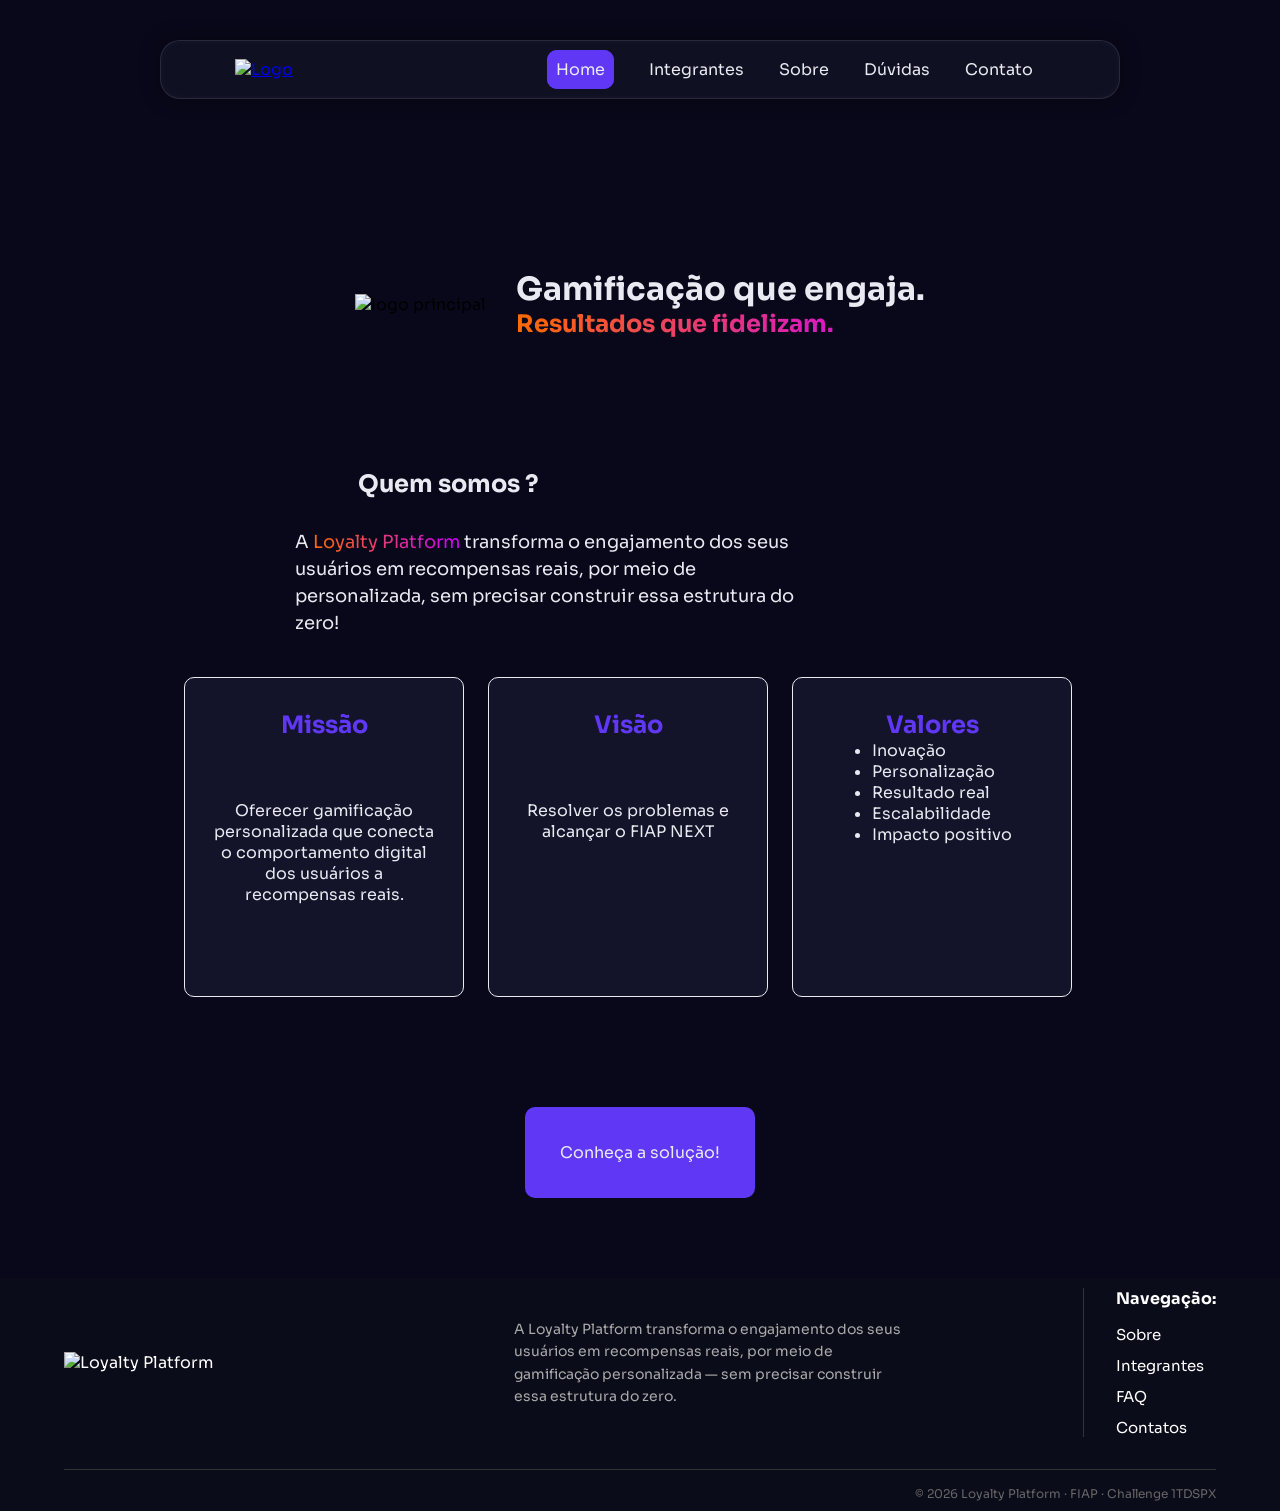
==== index.html @ 7846d504 "Merge branch 'main' into página-integrantes" ====
<!DOCTYPE html>
<html lang="pt-br">
<head>
    <link rel="preconnect" href="https://fonts.googleapis.com">
    <link rel="preconnect" href="https://fonts.gstatic.com" crossorigin>
    <link href="https://fonts.googleapis.com/css2?family=Sora:wght@100..800&display=swap" rel="stylesheet">
    <meta charset="UTF-8">
    <link rel="stylesheet" href="/css/styles.css">
    <meta name="viewport" content="width=device-width, initial-scale=1.0">
    <title>Loyalty Platform</title>
    <link rel="icon" href="/assets/FAVICON.svg">

</head>
<body>

    <nav class="navbar">
        <a class="logo" href="index.html"><img src="/assets/LOGO POSITIVA.svg" alt="Logo"></a>
        <ul class="menu">
            <li><a href="index.html" id="nav-active">Home</a></li>
            <li><a href="/pages/integrantes.html">Integrantes</a> </li>
            <li><a href="/pages/sobre.html">Sobre</a></li>
            <li><a href="/pages/faq.html">Dúvidas</a></li>
            <li><a href="/pages/contato.html">Contato</a></li>
        </ul>
    </nav>

    <main>

        <header class="conteúdo-principal">
            <img src="/assets/LOGO PRINCIPAL.svg" alt="logo principal">
            <div>
                <h1>Gamificação que engaja.</h2> 
                <h2 id="degrade">Resultados que fidelizam.</h2>
            </div>
        </header>

        <section class="sobre-nos">

            <h1>Quem somos ?</h1>

            <p>

                 A <span id="degrade">Loyalty Platform</span> transforma o
                 engajamento dos seus usuários 
                 em recompensas reais, por meio 
                 de personalizada, sem precisar  
                 construir essa estrutura do zero!
                   
            </p>
           
        </section>

        <section class="card-section">

            <div class="feature-card">
            <h2 id="titulo-card">Missão</h2>
                <P>
                    Oferecer
                    gamificação
                    personalizada que 
                    conecta o 
                    comportamento
                    digital dos usuários
                    a recompensas reais.
                </P>
            </div>

            <div class="feature-card">
                <h2 id="titulo-card">Visão</h2>
                <p>Resolver os problemas e alcançar o FIAP NEXT</p>
            </div>

            <div class="feature-card">
                <h2 id="titulo-card">Valores</h2>
                <ul>
                    <li>Inovação</li>
                    <li>Personalização</li>
                    <li>Resultado real</li>
                    <li>Escalabilidade</li>
                    <li>Impacto positivo</li>
                </ul>
            </div>

            <a href="/pages/sobre.html"></a>
            
        </section>

        <div class="botao-wrapper">
            <a class="botao" href="/pages/sobre.html">Conheça a solução!</a>
        </div>
    </main> 

    <footer class="footer">
  <div class="footer-esquerda">
    <img src="/assets/LOGO PRINCIPAL.svg" alt="Loyalty Platform">
  </div>

 <div class="footer-centro">
    <p>A Loyalty Platform transforma o engajamento dos seus usuários em recompensas reais, por meio de gamificação personalizada — sem precisar construir essa estrutura do zero.</p>
  </div>

  <div class="footer-direita">
    <nav>
      <p class="footer-nav-titulo">Navegação:</p>
      <a href="/pages/sobre.html">Sobre</a>
      <a href="/pages/integrantes.html">Integrantes</a>
      <a href="/pages/faq.html">FAQ</a>
      <a href="/pages/contatos.html">Contatos</a>
    </nav>
  </div>

  <div class="footer-bottom">
    <p>© 2026 Loyalty Platform · FIAP · Challenge 1TDSPX</p>
  </div>
</footer>
    
</body>
</html>
---- css/styles.css ----
/*css-global*/
* {
    margin: 0;
    padding: 0;
    box-sizing: border-box; 
}

:root {
    --roxo: #5F37F5;
    --rosa: #FC3E8E;
    --laranja: #FC952E;
    --preto: #08081A;
    --braco: #E9EAF1;
    --cinza-navegacao: #13142A;
     --ciano: #00e5cc;

}
 

body {
    font-family: 'Sora', sans-serif;
    background-color: var(--preto);
}
/*css-globalnavbar*/
.navbar {
    width: 75%;
    max-width: 1100px;

    margin: 40px auto;

    display: flex;
    align-items: center;
    justify-content: space-between;
    gap: 16px;

    padding: 12px 24px;

    background: rgba(20, 20, 40, 0.7);

    border: 1px solid rgba(255,255,255,0.1);

    border-radius: 20px;

    box-shadow:
        0 0 20px rgba(0,0,0,0.4),
        inset 0 0 10px rgba(255,255,255,0.03);

    position: relative;
    z-index: 100;
    }

    .menu{
        list-style-type: none;
        padding: 6px 12px;
        margin: 0;
        
        
        display: flex;

        justify-content: space-around;
        gap: 35px;
        margin-right: 50px;
    }

    .menu li a {
        text-decoration: none;
        color: var(--braco);
    }

    #nav-active{
        border: 5px var(--roxo)  solid;
        border-radius: 10px;
        background-color: var(--roxo);
        padding: 4px;
        }

    .logo{
        margin-left: 50px;
    }

    /*responsividade navbar*/

    @media (max-width: 768px) {
        .navbar {
            width: 90%;
            flex-direction: column;
            align-items: center;
            margin: 20px auto;
            padding: 16px 20px;
        }

        .logo {
            margin-left: 0;
        }

        .menu {
            margin-right: 0;
            gap: 20px;
            flex-wrap: wrap;
            justify-content: center;
        }
    }

    @media (max-width: 480px) {
        .menu {
            gap: 12px;
        }

        .menu li a {
            font-size: 0.85rem;
        }
    }


    /*css-homepage*/
    .conteúdo-principal{
        display: flex;
        align-items: center;
        justify-content: center;
        gap: 30px;
        padding: 130px;
    }
  
    .conteúdo-principal h1 {
     color: var(--braco);
    }

    .sobre-nos {
         display: flex;
        flex-direction: column;
        align-items: center;

         gap: 20px;
    }

    .sobre-nos h1 {
        margin-right: 30%;
        align-items: center;
        color: var(--braco);
    }

    .sobre-nos p {
        max-width: 500px;
        line-height: 1.5;
        margin-right: 190px;
        margin-top: 10px;
        font-size: large;
        color: var(--braco);
    }


    .card-section {
        display: flex;
        justify-content: center;
        align-items: center;
        flex-wrap: wrap;
        gap: 1.5rem;
        width: 100%;             
        padding: 40px 0px;
    }

    .feature-card {
        background-color: var(--cinza-navegacao);
        color: var(--braco);
        border: 0.5px solid var(--braco);
        border-radius: 10px;
        text-align: center;
        width: 280px;        
        height: 320px;       
        padding: 32px 24px;
       
    }

    .feature-card p {
        margin-top: 60px;
    }

    .feature-card ul {
    display: inline-block; 
    text-align: left;      
    padding-left: 20px;
    gap: 10px;
    }

    #titulo-card{ 
        margin: auto;
        color: var(--roxo);
        
    }

    
    .botao-wrapper {
        display: flex;
        justify-content: center;
        margin-top: 70px;
        margin-bottom: 80px;
        }


    .botao {
        text-decoration: none;
        display: flex;
        justify-content: center;
        border: 5px var(--roxo)  solid;
        border-radius: 10px;
        background-color: var(--roxo);
        padding: 30px 30px 30px 30px;
        color: var(--braco)
        
    }

    #degrade{
         background: linear-gradient(to right, #ff6a00, #cc00ff); 
        -webkit-background-clip: text;
        -webkit-text-fill-color: transparent;
        background-clip: text;
     }


/*css-globalfooters*/
        .footer {
    display: flex;
    flex-wrap: wrap;
    justify-content: space-between;
    align-items: flex-start;
    padding: 10px 64px;
    background-color: #0B0C1A;
    color: white;
    }

    .footer-esquerda {
    max-width: 400px;
    display: flex;
    flex-direction: column;
    gap: 16px;
     align-self: center;
    }

    .footer-esquerda img {
    width: 280px;
    }

    .footer-esquerda p {
    font-size: 14px;
    color: #aaa;
    line-height: 1.6;
    }

    .footer-centro {
     max-width: 400px;
    align-self: center;
    }

   .footer-centro p {
    font-size: 14px;
    color: #aaa;
    line-height: 1.6;
    }

    .footer-direita nav {
    display: flex;
    flex-direction: column;
    gap: 12px;
    border-left: 1px solid #333;
    padding-left: 32px;
    }

    .footer-nav-titulo {
    font-weight: bold;
    margin-bottom: 4px;
    }

    .footer-direita a {
    color: white;
    text-decoration: none;
    font-size: 15px;
    }

    .footer-direita a:hover {
    color: #5F37F5;
    }

    .footer-bottom {
    width: 100%;
    text-align: right;
    margin-top: 32px;
    padding-top: 16px;
    border-top: 1px solid #333;
    font-size: 12px;
    color: #666;
    }

       .destaque-rosa {
    color: var(--rosa);
    }

    
  /* ====== RESPONSIVIDADE HOMEPAGE ===== */

@media (max-width: 1024px) {

    .conteúdo-principal {
        flex-direction: column;
        padding: 80px 40px;
        text-align: center;
    }

    .sobre-nos h1 {
        margin-right: 0;
    }

    .sobre-nos p {
        margin-right: 0;
        text-align: center;
    }

    .card-section {
        padding: 30px 20px;
    }

    .footer {
        gap: 40px;
    }

}

@media (max-width: 768px) {

    .conteúdo-principal {
        padding: 60px 20px;
        gap: 50px;
    }

    .conteúdo-principal img {
        width: 100%;
        max-width: 400px;
        height: auto;
    }

    .sobre-nos {
        width: 100%;
    }

    .sobre-nos h1 {
        text-align: center;
    }

    .sobre-nos p {
        max-width: 100%;
        font-size: 1rem;
        line-height: 1.8;
    }

    .feature-card {
        width: 90%;
        max-width: 320px;
        height: auto;
    }

    .feature-card p {
        margin-top: 30px;
    }

    .botao-wrapper {
        margin-top: 50px;
        margin-bottom: 60px;
        padding: 0 20px;
    }

    .botao {
        width: 100%;
        max-width: 300px;
        text-align: center;
    }

    .footer {
        flex-direction: column;
        align-items: center;
        text-align: center;
        padding: 40px 20px;
    }

    .footer-esquerda,
    .footer-centro,
    .footer-direita {
        max-width: 100%;
    }

    .footer-direita nav {
        border-left: none;
        padding-left: 0;
        align-items: center;
    }

    .footer-bottom {
        text-align: center;
    }

}

@media (max-width: 480px) {

    .conteúdo-principal {
        padding: 40px 16px;
    }

    .sobre-nos p {
        font-size: 0.95rem;
    }

    .feature-card {
        padding: 24px 18px;
    }

    .feature-card ul {
        padding-left: 16px;
    }

    .botao {
        padding: 20px;
        font-size: 0.95rem;
    }

    .footer-esquerda img {
        width: 200px;
    }

}
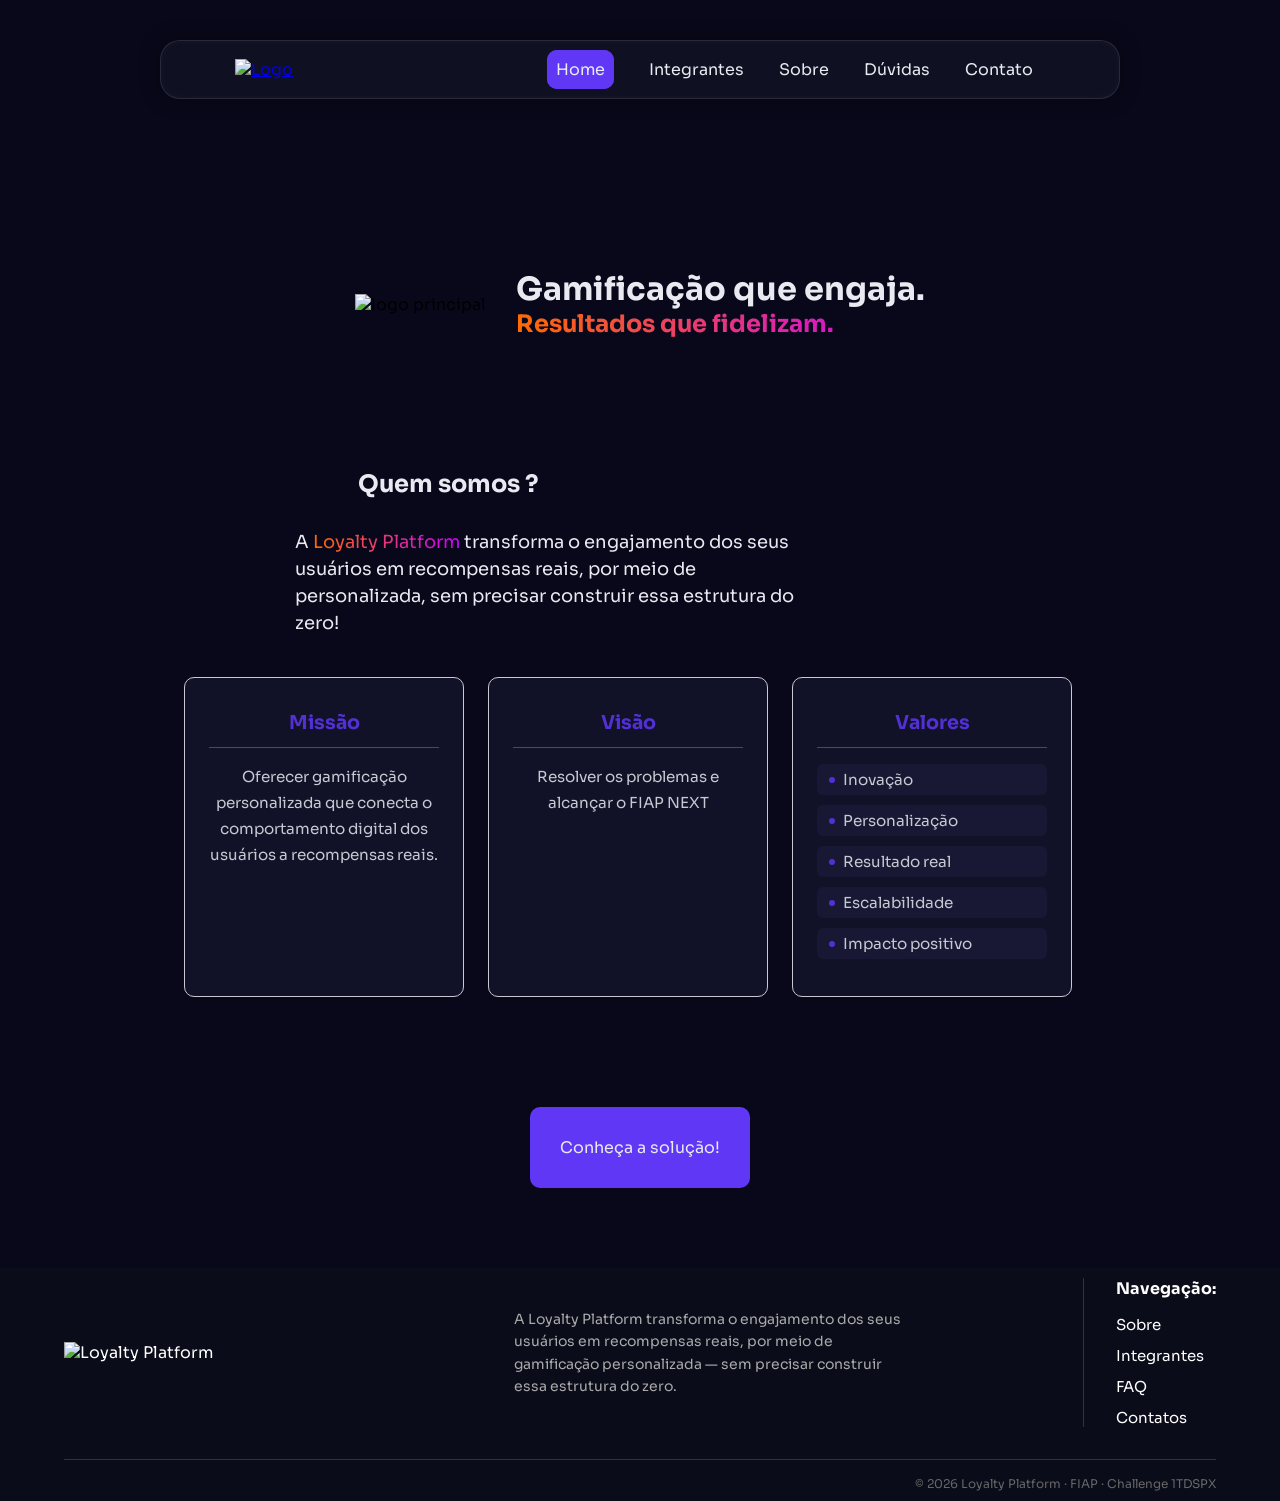
==== commit 8beff1dd: "feat: melhora navegação, adiciona hover nos cards e botõe e cria um botão na página integrantes" ====
--- a/index.html
+++ b/index.html
@@ -6,6 +6,7 @@
     <link href="https://fonts.googleapis.com/css2?family=Sora:wght@100..800&display=swap" rel="stylesheet">
     <meta charset="UTF-8">
     <link rel="stylesheet" href="/css/styles.css">
+    <link rel="stylesheet" href="/css/homepage.css">
     <meta name="viewport" content="width=device-width, initial-scale=1.0">
     <title>Loyalty Platform</title>
     <link rel="icon" href="/assets/FAVICON.svg">
@@ -105,7 +106,7 @@
       <a href="/pages/sobre.html">Sobre</a>
       <a href="/pages/integrantes.html">Integrantes</a>
       <a href="/pages/faq.html">FAQ</a>
-      <a href="/pages/contatos.html">Contatos</a>
+      <a href="/pages/contato.html">Contatos</a>
     </nav>
   </div>
 
--- a/css/styles.css
+++ b/css/styles.css
@@ -10,7 +10,7 @@
     --rosa: #FC3E8E;
     --laranja: #FC952E;
     --preto: #08081A;
-    --braco: #E9EAF1;
+    --branco: #E9EAF1;
     --cinza-navegacao: #13142A;
      --ciano: #00e5cc;
 
@@ -64,7 +64,7 @@
 
     .menu li a {
         text-decoration: none;
-        color: var(--braco);
+        color: var(--branco);
     }
 
     #nav-active{
@@ -77,138 +77,8 @@
     .logo{
         margin-left: 50px;
     }
-
-    /*responsividade navbar*/
-
-    @media (max-width: 768px) {
-        .navbar {
-            width: 90%;
-            flex-direction: column;
-            align-items: center;
-            margin: 20px auto;
-            padding: 16px 20px;
-        }
-
-        .logo {
-            margin-left: 0;
-        }
-
-        .menu {
-            margin-right: 0;
-            gap: 20px;
-            flex-wrap: wrap;
-            justify-content: center;
-        }
-    }
-
-    @media (max-width: 480px) {
-        .menu {
-            gap: 12px;
-        }
-
-        .menu li a {
-            font-size: 0.85rem;
-        }
-    }
-
-
-    /*css-homepage*/
-    .conteúdo-principal{
-        display: flex;
-        align-items: center;
-        justify-content: center;
-        gap: 30px;
-        padding: 130px;
-    }
-  
-    .conteúdo-principal h1 {
-     color: var(--braco);
-    }
-
-    .sobre-nos {
-         display: flex;
-        flex-direction: column;
-        align-items: center;
-
-         gap: 20px;
-    }
-
-    .sobre-nos h1 {
-        margin-right: 30%;
-        align-items: center;
-        color: var(--braco);
-    }
-
-    .sobre-nos p {
-        max-width: 500px;
-        line-height: 1.5;
-        margin-right: 190px;
-        margin-top: 10px;
-        font-size: large;
-        color: var(--braco);
-    }
-
-
-    .card-section {
-        display: flex;
-        justify-content: center;
-        align-items: center;
-        flex-wrap: wrap;
-        gap: 1.5rem;
-        width: 100%;             
-        padding: 40px 0px;
-    }
-
-    .feature-card {
-        background-color: var(--cinza-navegacao);
-        color: var(--braco);
-        border: 0.5px solid var(--braco);
-        border-radius: 10px;
-        text-align: center;
-        width: 280px;        
-        height: 320px;       
-        padding: 32px 24px;
-       
-    }
-
-    .feature-card p {
-        margin-top: 60px;
-    }
-
-    .feature-card ul {
-    display: inline-block; 
-    text-align: left;      
-    padding-left: 20px;
-    gap: 10px;
-    }
-
-    #titulo-card{ 
-        margin: auto;
-        color: var(--roxo);
-        
-    }
-
-    
-    .botao-wrapper {
-        display: flex;
-        justify-content: center;
-        margin-top: 70px;
-        margin-bottom: 80px;
-        }
-
-
-    .botao {
-        text-decoration: none;
-        display: flex;
-        justify-content: center;
-        border: 5px var(--roxo)  solid;
-        border-radius: 10px;
-        background-color: var(--roxo);
-        padding: 30px 30px 30px 30px;
-        color: var(--braco)
-        
-    }
-
+   
+    /* degrade global */
     #degrade{
          background: linear-gradient(to right, #ff6a00, #cc00ff); 
         -webkit-background-clip: text;
@@ -294,135 +164,62 @@
     color: var(--rosa);
     }
 
-    
-  /* ====== RESPONSIVIDADE HOMEPAGE ===== */
-
-@media (max-width: 1024px) {
-
-    .conteúdo-principal {
-        flex-direction: column;
-        padding: 80px 40px;
-        text-align: center;
-    }
-
-    .sobre-nos h1 {
-        margin-right: 0;
-    }
-
-    .sobre-nos p {
-        margin-right: 0;
-        text-align: center;
-    }
-
-    .card-section {
-        padding: 30px 20px;
-    }
-
-    .footer {
-        gap: 40px;
-    }
-
-}
-
-@media (max-width: 768px) {
-
-    .conteúdo-principal {
-        padding: 60px 20px;
-        gap: 50px;
-    }
-
-    .conteúdo-principal img {
-        width: 100%;
-        max-width: 400px;
-        height: auto;
-    }
-
-    .sobre-nos {
-        width: 100%;
-    }
-
-    .sobre-nos h1 {
-        text-align: center;
-    }
-
-    .sobre-nos p {
-        max-width: 100%;
-        font-size: 1rem;
-        line-height: 1.8;
-    }
-
-    .feature-card {
-        width: 90%;
-        max-width: 320px;
-        height: auto;
-    }
-
-    .feature-card p {
-        margin-top: 30px;
-    }
-
-    .botao-wrapper {
-        margin-top: 50px;
-        margin-bottom: 60px;
-        padding: 0 20px;
-    }
+     .botao-wrapper {
+        display: flex;
+        justify-content: center;
+        margin-top: 70px;
+        margin-bottom: 80px;
+        }
+
 
     .botao {
-        width: 100%;
-        max-width: 300px;
-        text-align: center;
-    }
-
-    .footer {
-        flex-direction: column;
-        align-items: center;
-        text-align: center;
-        padding: 40px 20px;
-    }
-
-    .footer-esquerda,
-    .footer-centro,
-    .footer-direita {
-        max-width: 100%;
-    }
-
-    .footer-direita nav {
-        border-left: none;
-        padding-left: 0;
-        align-items: center;
-    }
-
-    .footer-bottom {
-        text-align: center;
-    }
-
-}
-
-@media (max-width: 480px) {
-
-    .conteúdo-principal {
-        padding: 40px 16px;
-    }
-
-    .sobre-nos p {
-        font-size: 0.95rem;
-    }
-
-    .feature-card {
-        padding: 24px 18px;
-    }
-
-    .feature-card ul {
-        padding-left: 16px;
-    }
-
-    .botao {
-        padding: 20px;
-        font-size: 0.95rem;
-    }
-
-    .footer-esquerda img {
-        width: 200px;
-    }
-
-}+        text-decoration: none;
+        display: flex;
+        justify-content: center;
+        border: 5px var(--roxo)  ;
+        border-radius: 10px;
+        background-color: var(--roxo);
+        padding: 30px 30px 30px 30px;
+        color: var(--branco)
+        
+    }
+
+   .botao:hover{
+        background-color: #4a26d4;
+        box-shadow: 0 0 24px rgba(95, 55, 245, 0.5);
+        transform: scale(0.98);
+   }
+
+    /*responsividade navbar*/
+
+    @media (max-width: 768px) {
+        .navbar {
+            width: 90%;
+            flex-direction: column;
+            align-items: center;
+            margin: 20px auto;
+            padding: 16px 20px;
+        }
+
+        .logo {
+            margin-left: 0;
+        }
+
+        .menu {
+            margin-right: 0;
+            gap: 20px;
+            flex-wrap: wrap;
+            justify-content: center;
+        }
+    }
+
+    @media (max-width: 480px) {
+        .menu {
+            gap: 12px;
+        }
+
+        .menu li a {
+            font-size: 0.85rem;
+        }
+    }
+
--- a/css/homepage.css
+++ b/css/homepage.css
@@ -0,0 +1,218 @@
+ /*css-homepage*/
+    .conteúdo-principal{
+        display: flex;
+        align-items: center;
+        justify-content: center;
+        gap: 30px;
+        padding: 130px;
+    }
+  
+    .conteúdo-principal h1 {
+     color: var(--branco);
+    }
+
+    .sobre-nos {
+         display: flex;
+        flex-direction: column;
+        align-items: center;
+
+         gap: 20px;
+    }
+
+    .sobre-nos h1 {
+        margin-right: 30%;
+        align-items: center;
+        color: var(--branco);
+    }
+
+    .sobre-nos p {
+        max-width: 500px;
+        line-height: 1.5;
+        margin-right: 190px;
+        margin-top: 10px;
+        font-size: large;
+        color: var(--branco);
+    }
+
+.card-section {
+    display: flex;
+    justify-content: center;
+    align-items: stretch;
+    flex-wrap: wrap;
+    gap: 1.5rem;
+    width: 100%;
+    padding: 40px 0;
+}
+
+.feature-card {
+    background-color: var(--cinza-navegacao);
+    color: var(--branco);
+    border: 0.5px solid var(--branco);
+    border-radius: 10px;
+    width: 280px;
+    min-height: 320px;
+    padding: 32px 24px;
+    box-sizing: border-box;
+    display: flex;
+    flex-direction: column;
+    align-items: center;
+    gap: 16px;
+    opacity: 0.85;
+    transition: opacity 0.3s ease, border-color 0.3s ease, color 0.3s ease;
+}
+
+.feature-card:hover {
+    opacity: 1;
+    border-color: var(--roxo);
+    color: var(--roxo);
+}
+
+#titulo-card {
+    color: var(--roxo);
+    font-size: 1.2rem;
+    margin: 0;
+    padding-bottom: 12px;
+    border-bottom: 0.5px solid var(--roxo);
+    width: 100%;
+    text-align: center;
+}
+
+.feature-card p {
+    font-size: 0.95rem;
+    line-height: 1.7;
+    margin: 0;
+    text-align: center;
+}
+
+.feature-card ul {
+    list-style: none;
+    padding: 0;
+    margin: 0;
+    display: flex;
+    flex-direction: column;
+    gap: 10px;
+    width: 100%;
+}
+
+.feature-card ul li {
+    display: flex;
+    align-items: center;
+    gap: 8px;
+    font-size: 0.95rem;
+    padding: 6px 12px;
+    border-radius: 6px;
+    background: rgba(127, 119, 221, 0.08);
+}
+
+.feature-card ul li::before {
+    content: '';
+    width: 6px;
+    height: 6px;
+    border-radius: 50%;
+    background: var(--roxo);
+    flex-shrink: 0;
+}
+    
+   
+     /* ====== RESPONSIVIDADE HOMEPAGE ===== */
+
+@media (max-width: 1024px) {
+
+    .conteúdo-principal {
+        flex-direction: column;
+        padding: 80px 40px;
+        text-align: center;
+    }
+
+    .sobre-nos h1 {
+        margin-right: 0;
+    }
+
+    .sobre-nos p {
+        margin-right: 0;
+        text-align: center;
+    }
+
+    .card-section {
+        padding: 30px 20px;
+    }
+
+    .footer {
+        gap: 40px;
+    }
+
+}
+
+@media (max-width: 768px) {
+
+    .conteúdo-principal {
+        padding: 60px 20px;
+        gap: 50px;
+    }
+
+    .conteúdo-principal img {
+        width: 100%;
+        max-width: 400px;
+        height: auto;
+    }
+
+    .sobre-nos {
+        width: 100%;
+    }
+
+    .sobre-nos h1 {
+        text-align: center;
+    }
+
+    .sobre-nos p {
+        max-width: 100%;
+        font-size: 1rem;
+        line-height: 1.8;
+    }
+
+    .feature-card {
+        width: 90%;
+        max-width: 320px;
+        height: auto;
+    }
+
+    .feature-card p {
+        margin-top: 30px;
+    }
+
+    .botao-wrapper {
+        margin-top: 50px;
+        margin-bottom: 60px;
+        padding: 0 20px;
+    }
+
+    .botao {
+        width: 100%;
+        max-width: 300px;
+        text-align: center;
+    }
+
+    .footer {
+        flex-direction: column;
+        align-items: center;
+        text-align: center;
+        padding: 40px 20px;
+    }
+
+    .footer-esquerda,
+    .footer-centro,
+    .footer-direita {
+        max-width: 100%;
+    }
+
+    .footer-direita nav {
+        border-left: none;
+        padding-left: 0;
+        align-items: center;
+    }
+
+    .footer-bottom {
+        text-align: center;
+    }
+
+}
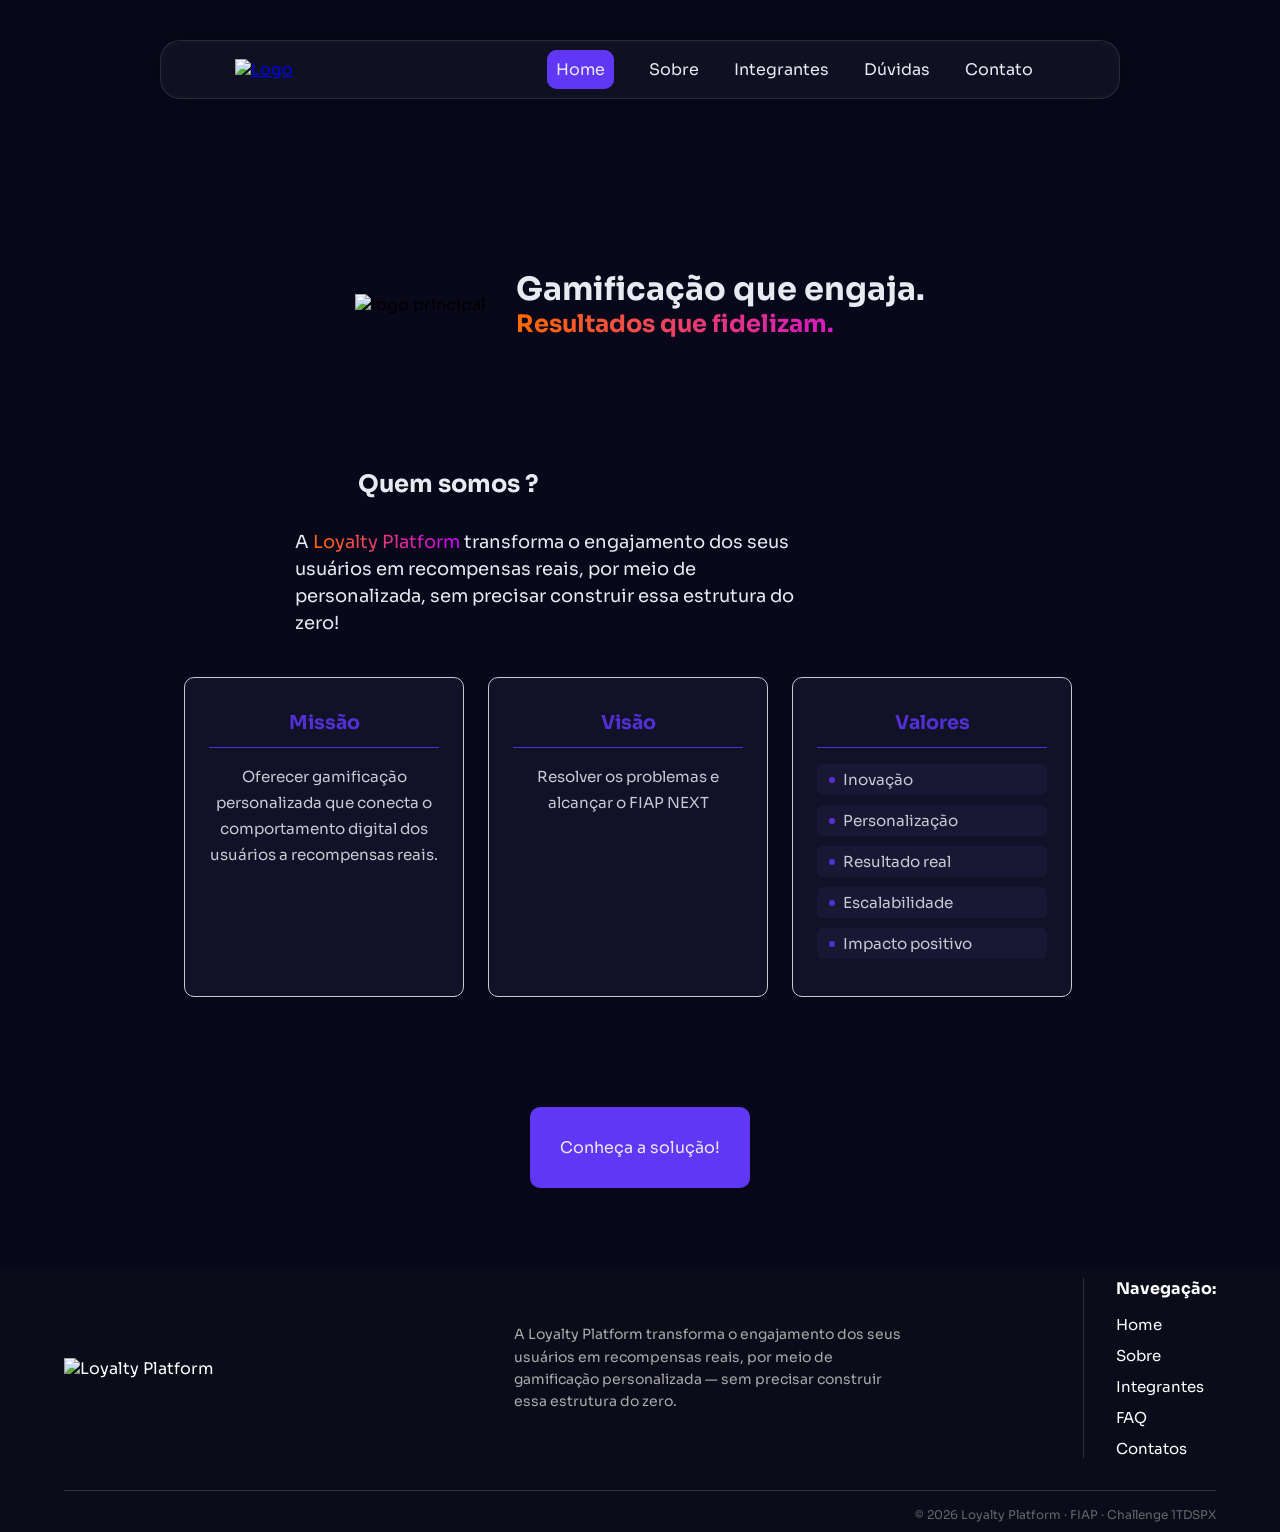
==== commit f5cf2a4f: "feat: melhora navegaçã do footer e navbar" ====
--- a/index.html
+++ b/index.html
@@ -18,8 +18,8 @@
         <a class="logo" href="index.html"><img src="/assets/LOGO POSITIVA.svg" alt="Logo"></a>
         <ul class="menu">
             <li><a href="index.html" id="nav-active">Home</a></li>
+            <li><a href="/pages/sobre.html">Sobre</a></li>
             <li><a href="/pages/integrantes.html">Integrantes</a> </li>
-            <li><a href="/pages/sobre.html">Sobre</a></li>
             <li><a href="/pages/faq.html">Dúvidas</a></li>
             <li><a href="/pages/contato.html">Contato</a></li>
         </ul>
@@ -103,6 +103,7 @@
   <div class="footer-direita">
     <nav>
       <p class="footer-nav-titulo">Navegação:</p>
+      <a href="/index.html">Home</a>
       <a href="/pages/sobre.html">Sobre</a>
       <a href="/pages/integrantes.html">Integrantes</a>
       <a href="/pages/faq.html">FAQ</a>
